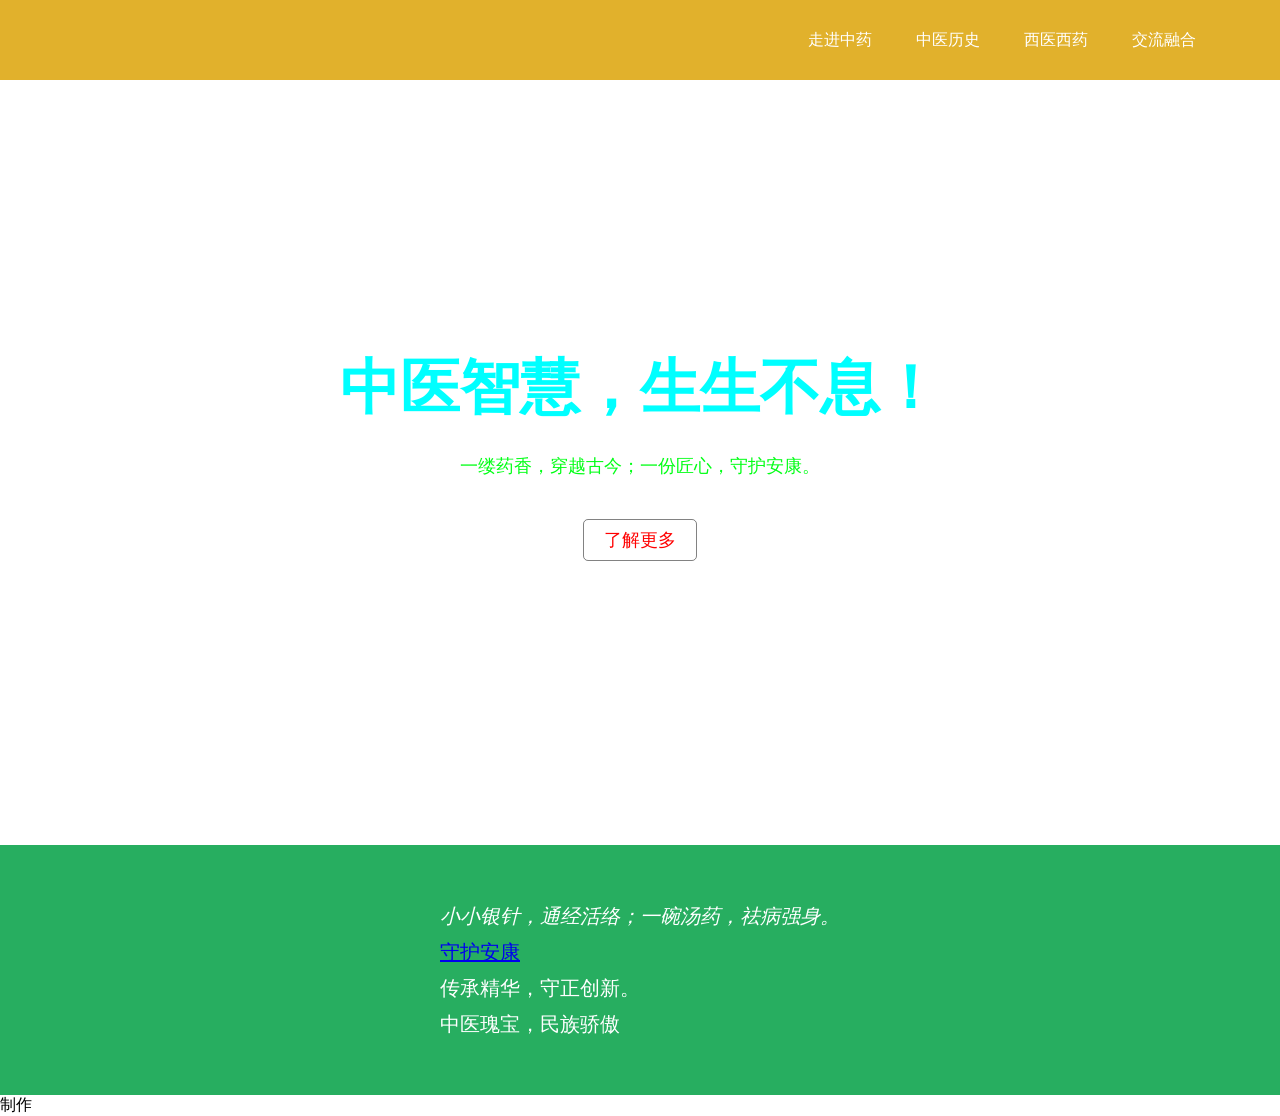
==== index.html @ 58b53f82 "Add files via upload" ====
<!DOCTYPE html>
<html lang="zh-CN">
<head>
    <meta charset="UTF-8">
    <meta name="viewport" content="width=device-width, initial-scale=1.0">
    <title>中医交流论坛</title>
    <link rel="stylesheet" href="style.css">
</head>

<body>
    <header>
    <h1>中医见解交流论坛</h1>
    <nav>
    <ul>
        <li><a href="nav.html">走进中药</a></li>
        <li><a href="#">中医历史</a></li>
        <li><a href="#">西医西药</a></li>
        <li><a href="#">交流融合</a></li>
    </ul>
    </nav>
    </header>

    <main>
     <section class="news">
    <h2>中医智慧，生生不息！</h2>
    <p>一缕药香，穿越古今；一份匠心，守护安康。</p>
    <p><a href="#">了解更多</a></p>
    </section>

    <section class="slogan">
    <p><strong> </strong></p>

    <section>
    <p><em>小小银针，通经活络；一碗汤药，祛病强身。</em></p>

    <section>
    <p><a href="#">守护安康</a></p>
    <blockquote cite="www.baidu.com">传承精华，守正创新。<br>中医瑰宝，民族骄傲</blockquote>
    </section>
    </main>

    <footer>制作
    </footer>
</body>
</html>
---- style.css ----
*{
    padding: 0; ;
    margin: 0;
}
header {
    background-color: #e1b12c;
    height:80px;
    width:100%;
    position: relative;
}
h1 {
    color: #ffffff;
    position: absolute;
    left: 120px;
    top:0 ;
    line-height: 80px;
    background-image:url(images/logo.png);
    background-repeat: no-repeat;
    background-position:center ;
    background-size: 240px auto;
    width: 240px;
    height: 80px;
    text-indent: -9999px;
}
header ul{
    position: absolute;
    right: 5vw;
    top:0;
    line-height:80px;
}
h1{
    position: absolute;
    left: 120px;
    top:0;
    line-height: 80px;
}
header li {
    padding: 20px;
    display: inline;
    margin: right 4vw;
}
header a {
    color: #ffffff;
    text-decoration:none;
}
header a:hover {
    text-decoration:underline;
}
.news{
    background: color #3498d3; ;
    color: white;
    height: 85vh;
    background-image: url(images/backgrand.png);
    background-repeat: no-repeat;
    background-size: cover;
    background-position: center;
    display: flex;
    flex-direction: column;
    align-items: center;
    align-content: center;
    justify-content: center;
}
.news h2{
    font-size: 60px;
    color: aqua;
}
.news p{
    color: #00ff15;
    font-size: 18px;
    margin:25px 0;
}
.news a{
    color: rgb(255, 0, 0);
    text-decoration: none;
    border: 1px solid #0000007d;
    padding: 10px 20px;
    border-radius:5px; 
}
.slogan{
    background-color: #27ae60;
    color: #ffffff;
    height: 250px;
    display: flex;
    justify-content: center;
    align-items: center;
    align-items:center;
    font-size: 20px;
    line-height: 1.8em;
}
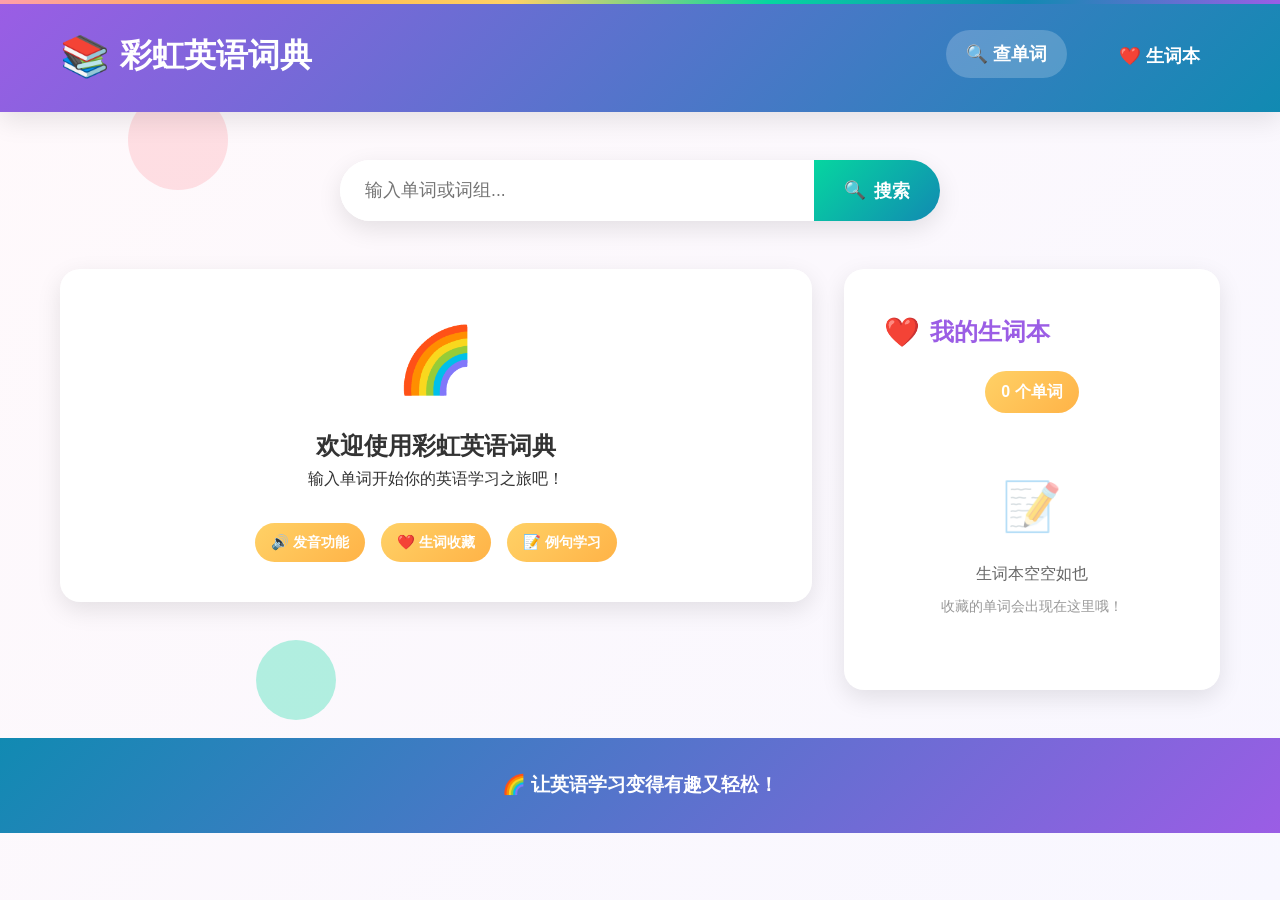
==== commit 2cd3117b: "Add files via upload" ====
--- a/index.html
+++ b/index.html
@@ -1,45 +1,119 @@
 <!DOCTYPE html>
-<html lang="zh-CN">
+<html lang="en">
 <head>
     <meta charset="UTF-8">
     <meta name="viewport" content="width=device-width, initial-scale=1.0">
-    <title>中医交流论坛</title>
+    <title>彩虹英语词典 | Rainbow English Dictionary</title>
     <link rel="stylesheet" href="style.css">
 </head>
+<body>
+    <div class="background-animation">
+        <div class="bubble bubble-1"></div>
+        <div class="bubble bubble-2"></div>
+        <div class="bubble bubble-3"></div>
+        <div class="bubble bubble-4"></div>
+    </div>
 
-<body>
     <header>
-    <h1>中医见解交流论坛</h1>
-    <nav>
-    <ul>
-        <li><a href="nav.html">走进中药</a></li>
-        <li><a href="#">中医历史</a></li>
-        <li><a href="#">西医西药</a></li>
-        <li><a href="#">交流融合</a></li>
-    </ul>
-    </nav>
+        <div class="container">
+            <div class="header-content">
+                <div class="logo">
+                    <span class="logo-icon">📚</span>
+                    <span>彩虹英语词典</span>
+                </div>
+                <nav>
+                    <ul>
+                        <li><a href="#" class="nav-link active" data-section="dictionary">🔍 查单词</a></li>
+                        <li><a href="#" class="nav-link" data-section="vocabulary">❤️ 生词本</a></li>
+                    </ul>
+                </nav>
+            </div>
+        </div>
     </header>
 
-    <main>
-     <section class="news">
-    <h2>中医智慧，生生不息！</h2>
-    <p>一缕药香，穿越古今；一份匠心，守护安康。</p>
-    <p><a href="#">了解更多</a></p>
+    <section class="search-section">
+        <div class="container">
+            <div class="search-container">
+                <input type="text" class="search-input" placeholder="输入单词或词组..." id="searchInput">
+                <button class="search-btn" id="searchBtn">
+                    <span class="btn-icon">🔍</span>
+                    搜索
+                </button>
+            </div>
+        </div>
     </section>
 
-    <section class="slogan">
-    <p><strong> </strong></p>
+    <div class="container">
+        <div class="main-content">
+            <section class="word-section" id="wordSection">
+                <div class="welcome-card" id="welcomeCard">
+                    <div class="welcome-icon">🌈</div>
+                    <h2>欢迎使用彩虹英语词典</h2>
+                    <p>输入单词开始你的英语学习之旅吧！</p>
+                    <div class="feature-tags">
+                        <span class="tag">🔊 发音功能</span>
+                        <span class="tag">❤️ 生词收藏</span>
+                        <span class="tag">📝 例句学习</span>
+                    </div>
+                </div>
+                
+                <div class="word-card" id="wordContent" style="display: none;">
+                    <div class="word-header">
+                        <div class="word-info">
+                            <h1 class="word-title" id="wordTitle">Word</h1>
+                            <div class="word-phonetic" id="wordPhonetic">/wɜːrd/</div>
+                        </div>
+                        <div class="word-actions">
+                            <button class="btn btn-speak" id="pronounceBtn">
+                                <span class="btn-icon">🔊</span>
+                                发音
+                            </button>
+                            <button class="btn btn-save" id="saveWordBtn">
+                                <span class="btn-icon">❤️</span>
+                                加入生词本
+                            </button>
+                        </div>
+                    </div>
+                    <div class="word-meanings" id="wordMeanings">
+                        <!-- Meanings will be populated here -->
+                    </div>
+                </div>
 
-    <section>
-    <p><em>小小银针，通经活络；一碗汤药，祛病强身。</em></p>
+                <div class="error-card" id="errorCard" style="display: none;">
+                    <div class="error-icon">😕</div>
+                    <h2>未找到单词</h2>
+                    <p id="errorMessage">请检查拼写或尝试其他单词</p>
+                </div>
+            </section>
 
-    <section>
-    <p><a href="#">守护安康</a></p>
-    <blockquote cite="www.baidu.com">传承精华，守正创新。<br>中医瑰宝，民族骄傲</blockquote>
-    </section>
-    </main>
+            <aside class="sidebar">
+                <div class="vocab-card">
+                    <h2 class="sidebar-title">
+                        <span class="title-icon">❤️</span>
+                        我的生词本
+                    </h2>
+                    <div class="vocab-stats">
+                        <span id="vocabCount">0</span> 个单词
+                    </div>
+                    <ul class="vocab-list" id="vocabList">
+                        <!-- Saved words will appear here -->
+                    </ul>
+                    <div class="empty-vocab" id="emptyVocab">
+                        <div class="empty-icon">📝</div>
+                        <p>生词本空空如也</p>
+                        <p class="empty-hint">收藏的单词会出现在这里哦！</p>
+                    </div>
+                </div>
+            </aside>
+        </div>
+    </div>
 
-    <footer>制作
+    <footer>
+        <div class="container">
+            <p>🌈 让英语学习变得有趣又轻松！</p>
+        </div>
     </footer>
+
+    <script src="script.js"></script>
 </body>
 </html>
--- a/style.css
+++ b/style.css
@@ -1,89 +1,559 @@
-*{
-    padding: 0; ;
+:root {
+    --pink: #FF9EAA;
+    --orange: #FFB347;
+    --yellow: #FFD166;
+    --green: #06D6A0;
+    --blue: #118AB2;
+    --purple: #9B5DE5;
+    --light-bg: #FFF9FB;
+    --white: #FFFFFF;
+    --shadow: 0 8px 25px rgba(0, 0, 0, 0.1);
+    --radius: 20px;
+    --transition: all 0.3s ease;
+}
+
+* {
     margin: 0;
-}
+    padding: 0;
+    box-sizing: border-box;
+    font-family: 'Comic Sans MS', 'Segoe UI', Tahoma, Geneva, Verdana, sans-serif;
+}
+
+body {
+    background: linear-gradient(135deg, var(--light-bg) 0%, #f8f7ff 100%);
+    color: #333;
+    line-height: 1.6;
+    min-height: 100vh;
+    position: relative;
+    overflow-x: hidden;
+}
+
+.background-animation {
+    position: fixed;
+    top: 0;
+    left: 0;
+    width: 100%;
+    height: 100%;
+    z-index: -1;
+    overflow: hidden;
+}
+
+.bubble {
+    position: absolute;
+    border-radius: 50%;
+    opacity: 0.3;
+    animation: float 20s infinite linear;
+}
+
+.bubble-1 {
+    width: 100px;
+    height: 100px;
+    background: var(--pink);
+    top: 10%;
+    left: 10%;
+    animation-delay: 0s;
+}
+
+.bubble-2 {
+    width: 150px;
+    height: 150px;
+    background: var(--blue);
+    top: 60%;
+    right: 10%;
+    animation-delay: -5s;
+}
+
+.bubble-3 {
+    width: 80px;
+    height: 80px;
+    background: var(--green);
+    bottom: 20%;
+    left: 20%;
+    animation-delay: -10s;
+}
+
+.bubble-4 {
+    width: 120px;
+    height: 120px;
+    background: var(--purple);
+    top: 30%;
+    right: 20%;
+    animation-delay: -15s;
+}
+
+@keyframes float {
+    0%, 100% {
+        transform: translateY(0) rotate(0deg);
+    }
+    25% {
+        transform: translateY(-20px) rotate(90deg);
+    }
+    50% {
+        transform: translateY(0) rotate(180deg);
+    }
+    75% {
+        transform: translateY(20px) rotate(270deg);
+    }
+}
+
+.container {
+    max-width: 1200px;
+    margin: 0 auto;
+    padding: 0 20px;
+}
+
 header {
-    background-color: #e1b12c;
-    height:80px;
-    width:100%;
+    background: linear-gradient(135deg, var(--purple) 0%, var(--blue) 100%);
+    color: white;
+    padding: 1.5rem 0;
+    box-shadow: var(--shadow);
     position: relative;
-}
-h1 {
-    color: #ffffff;
+    overflow: hidden;
+}
+
+header::before {
+    content: '';
     position: absolute;
-    left: 120px;
-    top:0 ;
-    line-height: 80px;
-    background-image:url(images/logo.png);
-    background-repeat: no-repeat;
-    background-position:center ;
-    background-size: 240px auto;
-    width: 240px;
-    height: 80px;
-    text-indent: -9999px;
-}
-header ul{
-    position: absolute;
-    right: 5vw;
-    top:0;
-    line-height:80px;
-}
-h1{
-    position: absolute;
-    left: 120px;
-    top:0;
-    line-height: 80px;
-}
-header li {
-    padding: 20px;
-    display: inline;
-    margin: right 4vw;
-}
-header a {
-    color: #ffffff;
-    text-decoration:none;
-}
-header a:hover {
-    text-decoration:underline;
-}
-.news{
-    background: color #3498d3; ;
-    color: white;
-    height: 85vh;
-    background-image: url(images/backgrand.png);
-    background-repeat: no-repeat;
-    background-size: cover;
-    background-position: center;
-    display: flex;
-    flex-direction: column;
-    align-items: center;
-    align-content: center;
+    top: 0;
+    left: 0;
+    right: 0;
+    height: 4px;
+    background: linear-gradient(90deg, var(--pink), var(--orange), var(--yellow), var(--green), var(--blue), var(--purple));
+}
+
+.header-content {
+    display: flex;
+    justify-content: space-between;
+    align-items: center;
+}
+
+.logo {
+    font-size: 2rem;
+    font-weight: bold;
+    display: flex;
+    align-items: center;
+    gap: 10px;
+}
+
+.logo-icon {
+    font-size: 2.5rem;
+    animation: bounce 2s infinite;
+}
+
+@keyframes bounce {
+    0%, 100% { transform: translateY(0); }
+    50% { transform: translateY(-10px); }
+}
+
+nav ul {
+    display: flex;
+    list-style: none;
+    gap: 2rem;
+}
+
+nav a {
+    color: white;
+    text-decoration: none;
+    font-weight: 600;
+    font-size: 1.1rem;
+    padding: 10px 20px;
+    border-radius: 50px;
+    transition: var(--transition);
+    display: flex;
+    align-items: center;
+    gap: 8px;
+}
+
+nav a.active, nav a:hover {
+    background: rgba(255, 255, 255, 0.2);
+    transform: translateY(-2px);
+}
+
+.search-section {
+    padding: 3rem 0;
+    position: relative;
+}
+
+.search-container {
+    display: flex;
+    max-width: 600px;
+    margin: 0 auto;
+    box-shadow: var(--shadow);
+    border-radius: 50px;
+    overflow: hidden;
+    background: white;
+    transition: var(--transition);
+}
+
+.search-container:focus-within {
+    transform: translateY(-5px);
+    box-shadow: 0 15px 35px rgba(0, 0, 0, 0.15);
+}
+
+.search-input {
+    flex: 1;
+    padding: 20px 25px;
+    border: none;
+    font-size: 1.1rem;
+    outline: none;
+    background: white;
+}
+
+.search-btn {
+    background: linear-gradient(135deg, var(--green) 0%, var(--blue) 100%);
+    color: white;
+    border: none;
+    padding: 0 30px;
+    font-size: 1.1rem;
+    font-weight: 600;
+    cursor: pointer;
+    transition: var(--transition);
+    display: flex;
+    align-items: center;
+    gap: 8px;
+}
+
+.search-btn:hover {
+    background: linear-gradient(135deg, var(--blue) 0%, var(--purple) 100%);
+    transform: scale(1.05);
+}
+
+.main-content {
+    display: flex;
+    gap: 2rem;
+    margin-bottom: 3rem;
+}
+
+.word-section {
+    flex: 2;
+}
+
+.welcome-card, .word-card, .error-card, .vocab-card {
+    background: white;
+    padding: 2.5rem;
+    border-radius: var(--radius);
+    box-shadow: var(--shadow);
+    text-align: center;
+    transition: var(--transition);
+}
+
+.welcome-card:hover, .word-card:hover, .vocab-card:hover {
+    transform: translateY(-5px);
+    box-shadow: 0 15px 35px rgba(0, 0, 0, 0.15);
+}
+
+.welcome-icon {
+    font-size: 4rem;
+    margin-bottom: 1rem;
+    animation: rainbow 3s infinite;
+}
+
+@keyframes rainbow {
+    0% { color: var(--pink); }
+    25% { color: var(--orange); }
+    50% { color: var(--green); }
+    75% { color: var(--blue); }
+    100% { color: var(--purple); }
+}
+
+.feature-tags {
+    display: flex;
     justify-content: center;
-}
-.news h2{
-    font-size: 60px;
-    color: aqua;
-}
-.news p{
-    color: #00ff15;
-    font-size: 18px;
-    margin:25px 0;
-}
-.news a{
-    color: rgb(255, 0, 0);
-    text-decoration: none;
-    border: 1px solid #0000007d;
-    padding: 10px 20px;
-    border-radius:5px; 
-}
-.slogan{
-    background-color: #27ae60;
-    color: #ffffff;
-    height: 250px;
-    display: flex;
+    gap: 1rem;
+    margin-top: 2rem;
+    flex-wrap: wrap;
+}
+
+.tag {
+    background: linear-gradient(135deg, var(--yellow) 0%, var(--orange) 100%);
+    color: white;
+    padding: 8px 16px;
+    border-radius: 50px;
+    font-size: 0.9rem;
+    font-weight: 600;
+}
+
+.word-header {
+    display: flex;
+    justify-content: space-between;
+    align-items: flex-start;
+    margin-bottom: 2rem;
+    text-align: left;
+}
+
+.word-info {
+    flex: 1;
+}
+
+.word-title {
+    font-size: 3rem;
+    background: linear-gradient(135deg, var(--purple) 0%, var(--blue) 100%);
+    -webkit-background-clip: text;
+    -webkit-text-fill-color: transparent;
+    margin-bottom: 0.5rem;
+}
+
+.word-phonetic {
+    color: var(--blue);
+    font-size: 1.2rem;
+    font-style: italic;
+}
+
+.word-actions {
+    display: flex;
+    gap: 1rem;
+}
+
+.btn {
+    padding: 12px 20px;
+    border: none;
+    border-radius: 50px;
+    cursor: pointer;
+    font-weight: 600;
+    font-size: 1rem;
+    transition: var(--transition);
+    display: flex;
+    align-items: center;
+    gap: 8px;
+}
+
+.btn-speak {
+    background: linear-gradient(135deg, var(--green) 0%, var(--blue) 100%);
+    color: white;
+}
+
+.btn-save {
+    background: linear-gradient(135deg, var(--pink) 0%, var(--orange) 100%);
+    color: white;
+}
+
+.btn:hover {
+    transform: translateY(-3px) scale(1.05);
+    box-shadow: 0 8px 20px rgba(0, 0, 0, 0.2);
+}
+
+.btn:disabled {
+    opacity: 0.6;
+    cursor: not-allowed;
+    transform: none;
+}
+
+.meaning-section {
+    margin-bottom: 2rem;
+    text-align: left;
+}
+
+.part-of-speech {
+    font-size: 1.3rem;
+    font-weight: 600;
+    color: var(--purple);
+    margin-bottom: 1rem;
+    padding-bottom: 0.5rem;
+    border-bottom: 2px solid var(--yellow);
+}
+
+.definition {
+    margin-bottom: 1.5rem;
+    padding-left: 1rem;
+    border-left: 4px solid var(--green);
+}
+
+.example {
+    color: var(--blue);
+    font-style: italic;
+    margin-top: 0.5rem;
+    padding: 10px 15px;
+    background: rgba(6, 214, 160, 0.1);
+    border-radius: 10px;
+    border-left: 3px solid var(--green);
+}
+
+.sidebar {
+    flex: 1;
+}
+
+.vocab-card {
+    position: sticky;
+    top: 2rem;
+}
+
+.sidebar-title {
+    font-size: 1.5rem;
+    margin-bottom: 1rem;
+    color: var(--purple);
+    display: flex;
+    align-items: center;
+    gap: 10px;
+}
+
+.title-icon {
+    font-size: 1.8rem;
+}
+
+.vocab-stats {
+    background: linear-gradient(135deg, var(--yellow) 0%, var(--orange) 100%);
+    color: white;
+    padding: 8px 16px;
+    border-radius: 50px;
+    font-weight: 600;
+    margin-bottom: 1.5rem;
+    display: inline-block;
+}
+
+.vocab-list {
+    list-style: none;
+    max-height: 400px;
+    overflow-y: auto;
+}
+
+.vocab-item {
+    padding: 1rem;
+    margin-bottom: 0.5rem;
+    background: rgba(155, 93, 229, 0.1);
+    border-radius: 15px;
+    display: flex;
+    justify-content: space-between;
+    align-items: center;
+    transition: var(--transition);
+    border: 2px solid transparent;
+}
+
+.vocab-item:hover {
+    background: rgba(155, 93, 229, 0.2);
+    border-color: var(--purple);
+    transform: translateX(5px);
+}
+
+.vocab-word {
+    font-weight: 600;
+    color: var(--purple);
+    cursor: pointer;
+    flex: 1;
+}
+
+.remove-btn {
+    background: var(--pink);
+    color: white;
+    border: none;
+    width: 30px;
+    height: 30px;
+    border-radius: 50%;
+    cursor: pointer;
+    font-size: 1.2rem;
+    display: flex;
+    align-items: center;
     justify-content: center;
-    align-items: center;
-    align-items:center;
-    font-size: 20px;
-    line-height: 1.8em;
+    transition: var(--transition);
+}
+
+.remove-btn:hover {
+    background: #ff7a89;
+    transform: scale(1.1);
+}
+
+.empty-vocab {
+    text-align: center;
+    padding: 2rem 0;
+    color: #666;
+}
+
+.empty-icon {
+    font-size: 3rem;
+    margin-bottom: 1rem;
+    opacity: 0.5;
+}
+
+.empty-hint {
+    font-size: 0.9rem;
+    margin-top: 0.5rem;
+    color: #999;
+}
+
+.error-card {
+    text-align: center;
+}
+
+.error-icon {
+    font-size: 4rem;
+    margin-bottom: 1rem;
+}
+
+footer {
+    background: linear-gradient(135deg, var(--blue) 0%, var(--purple) 100%);
+    color: white;
+    text-align: center;
+    padding: 2rem 0;
+    margin-top: 3rem;
+}
+
+footer p {
+    font-size: 1.2rem;
+    font-weight: 600;
+}
+
+/* 滚动条样式 */
+.vocab-list::-webkit-scrollbar {
+    width: 8px;
+}
+
+.vocab-list::-webkit-scrollbar-track {
+    background: rgba(155, 93, 229, 0.1);
+    border-radius: 4px;
+}
+
+.vocab-list::-webkit-scrollbar-thumb {
+    background: var(--purple);
+    border-radius: 4px;
+}
+
+.vocab-list::-webkit-scrollbar-thumb:hover {
+    background: var(--blue);
+}
+
+/* 响应式设计 */
+@media (max-width: 768px) {
+    .main-content {
+        flex-direction: column;
+    }
+    
+    .header-content {
+        flex-direction: column;
+        text-align: center;
+        gap: 1rem;
+    }
+    
+    nav ul {
+        justify-content: center;
+        gap: 1rem;
+    }
+    
+    .word-header {
+        flex-direction: column;
+        gap: 1rem;
+        text-align: center;
+    }
+    
+    .word-actions {
+        justify-content: center;
+        width: 100%;
+    }
+    
+    .word-title {
+        font-size: 2.5rem;
+    }
+    
+    .search-container {
+        flex-direction: column;
+        border-radius: var(--radius);
+    }
+    
+    .search-input {
+        border-radius: var(--radius) var(--radius) 0 0;
+    }
+    
+    .search-btn {
+        border-radius: 0 0 var(--radius) var(--radius);
+        justify-content: center;
+        padding: 15px;
+    }
 }
